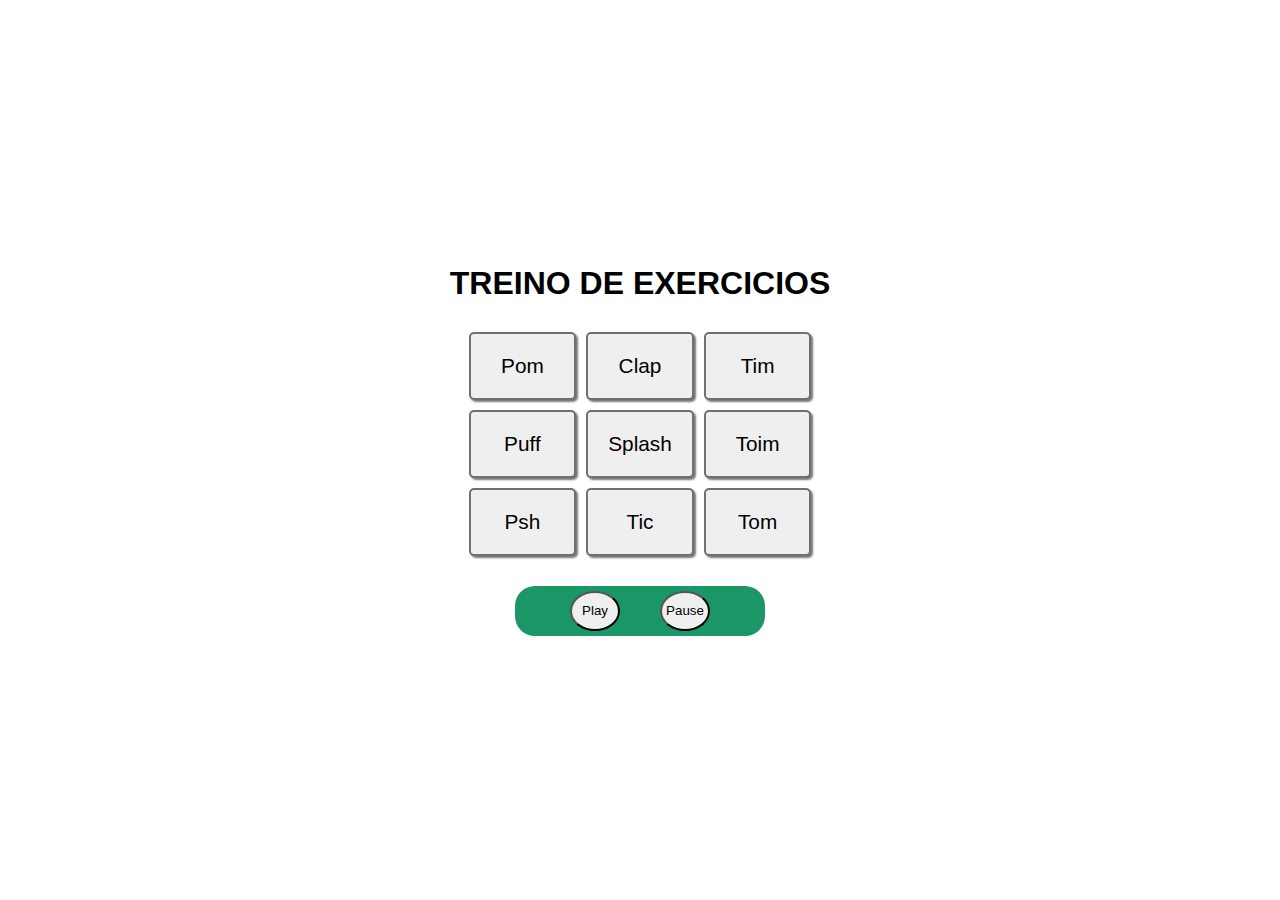
==== ListaExercicios/Exercicio 1/index.html @ e4fd04ac "Atualizei exercicio e main" ====
<!DOCTYPE html>
<html lang="pt-br">
<head>
    <meta charset="UTF-8">
    <meta name="viewport" content="width=device-width, initial-scale=1.0">
    <title>Exercicios</title>
    <link rel="stylesheet" href="style.css">
</head>
<body>
    <h1>TREINO DE EXERCICIOS</h1>
    <section class="teclado">
        <button class="tecla tecla_pom">Pom</button>
        <button class="tecla tecla_clap">Clap</button>
        <button class="tecla tecla_tim">Tim</button>

        <button class="tecla tecla_puff">Puff</button>
        <button class="tecla tecla_splash">Splash</button>
        <button class="tecla tecla_toim">Toim</button>

        <button class="tecla tecla_psh">Psh</button>
        <button class="tecla tecla_tic">Tic</button>
        <button class="tecla tecla_tom">Tom</button>
    </section>

    <audio class="controlePom" controls src="../Exercicio 1/music1.mp3" id="som_tecla_pom"></audio>

    <div class="meuPlayer">
        <button class="botao botao_play">Play</button>
        <button class="botao botao_pause">Pause</button>
    </div>
    

    <script src="index.js"></script>
</body>
</html>
---- ListaExercicios/Exercicio 1/style.css ----
* {
    margin: 0px;
    padding: 0px;
    box-sizing: border-box;
}

body {
    font-family: Arial, Helvetica, sans-serif;
    height: 100vh;
    display: flex;
    flex-direction: column;
    align-items: center;
    justify-content: center;
    gap: 30px;
}

.teclado {
    display: grid;
    flex-direction: column;
    grid-template-columns: repeat(3, 1fr);
    align-items: center;
    justify-content: center;
    gap: 10px;
}

.tecla {
    padding: 20px;
    font-size: 1.3em;
    border-radius: 5px;
    border: 2px solid rgba(0, 0, 0, 0.534);
    box-shadow: 2px 2px 2px rgba(0, 0, 0, 0.534);
    cursor: pointer;
    transition: transform 0.5s ease;
}

.tecla:hover {
    transform: scale(1.1);
    box-shadow: 2px 2px 2px rgba(0, 0, 0, 0.534);
}

.controlePom {
    display: none;
    background-color: #007bff; 
    color: white; 
    padding: 10px 20px; 
    border: none; 
    border-radius: 20px; 
    cursor: pointer; 
}

.meuPlayer {
    display: flex;
    gap: 40px;
    justify-content: center;
    align-items: center;
    background-color: #1b9667;
    border-radius: 20px;
    color: #000;
    height: 50px;
    width: 250px;
}

.botao {
    display: flex;
    justify-content: center;
    align-items: center;
    height: 40px;
    width: 50px;
    border-radius: 50%;
    cursor: pointer;
}
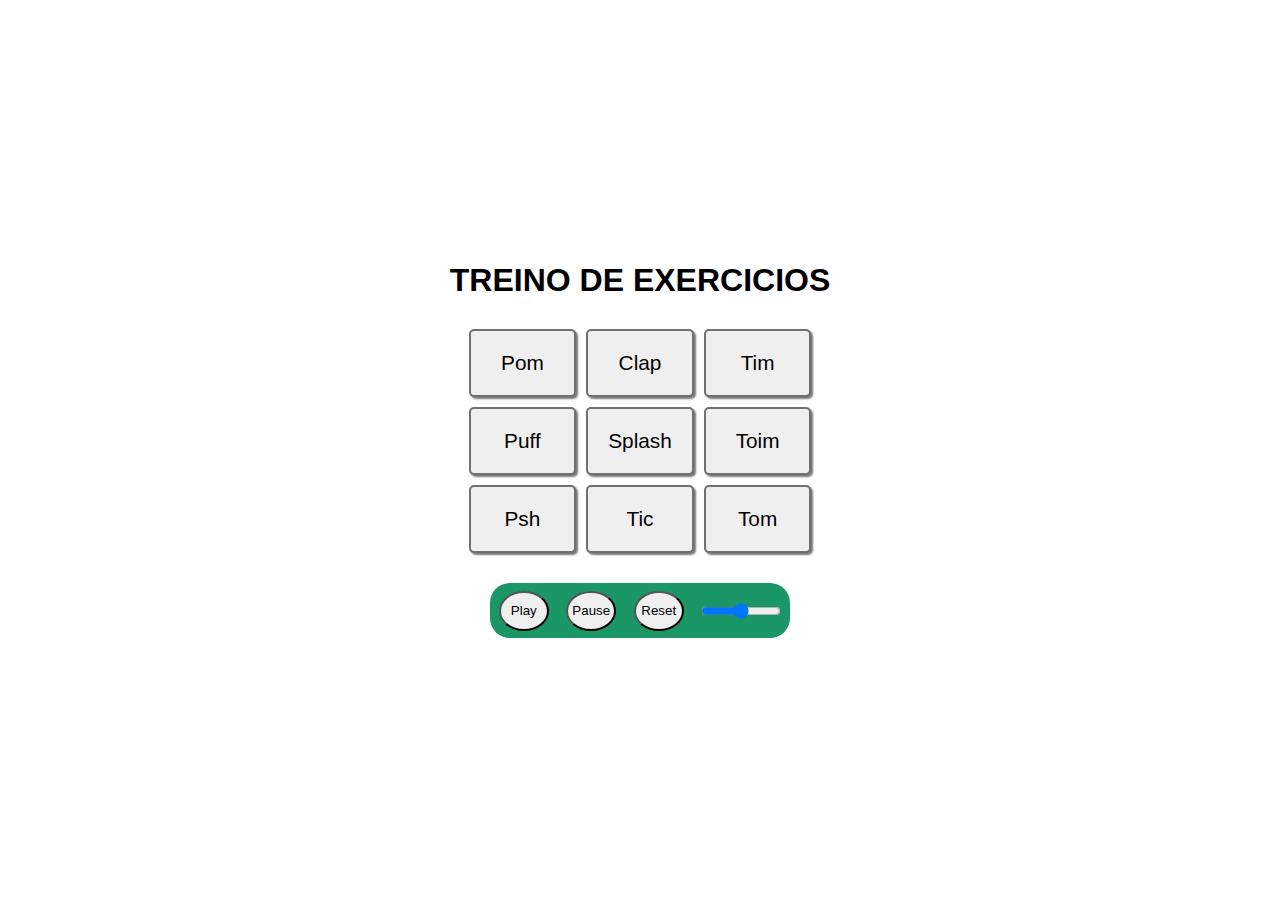
==== commit ff2f98a1: "att exercicio 1" ====
--- a/ListaExercicios/Exercicio 1/index.html
+++ b/ListaExercicios/Exercicio 1/index.html
@@ -27,6 +27,8 @@
     <div class="meuPlayer">
         <button class="botao botao_play">Play</button>
         <button class="botao botao_pause">Pause</button>
+        <button class="botao botao_reset">Reset</button>
+        <input type="range" id="volume" min="0" max="1" step="0.1" value="0.5">
     </div>
     
 
--- a/ListaExercicios/Exercicio 1/style.css
+++ b/ListaExercicios/Exercicio 1/style.css
@@ -50,14 +50,13 @@
 
 .meuPlayer {
     display: flex;
-    gap: 40px;
-    justify-content: center;
+    justify-content: space-around;
     align-items: center;
     background-color: #1b9667;
     border-radius: 20px;
     color: #000;
-    height: 50px;
-    width: 250px;
+    height: 55px;
+    width: 300px;
 }
 
 .botao {
@@ -68,5 +67,16 @@
     width: 50px;
     border-radius: 50%;
     cursor: pointer;
+    transition: transform 0.5s ease;
 }
 
+.botao:hover {
+    transform: scale(1.1);
+
+}
+
+#volume {
+    height: 16px;
+    width: 80px;
+}
+
